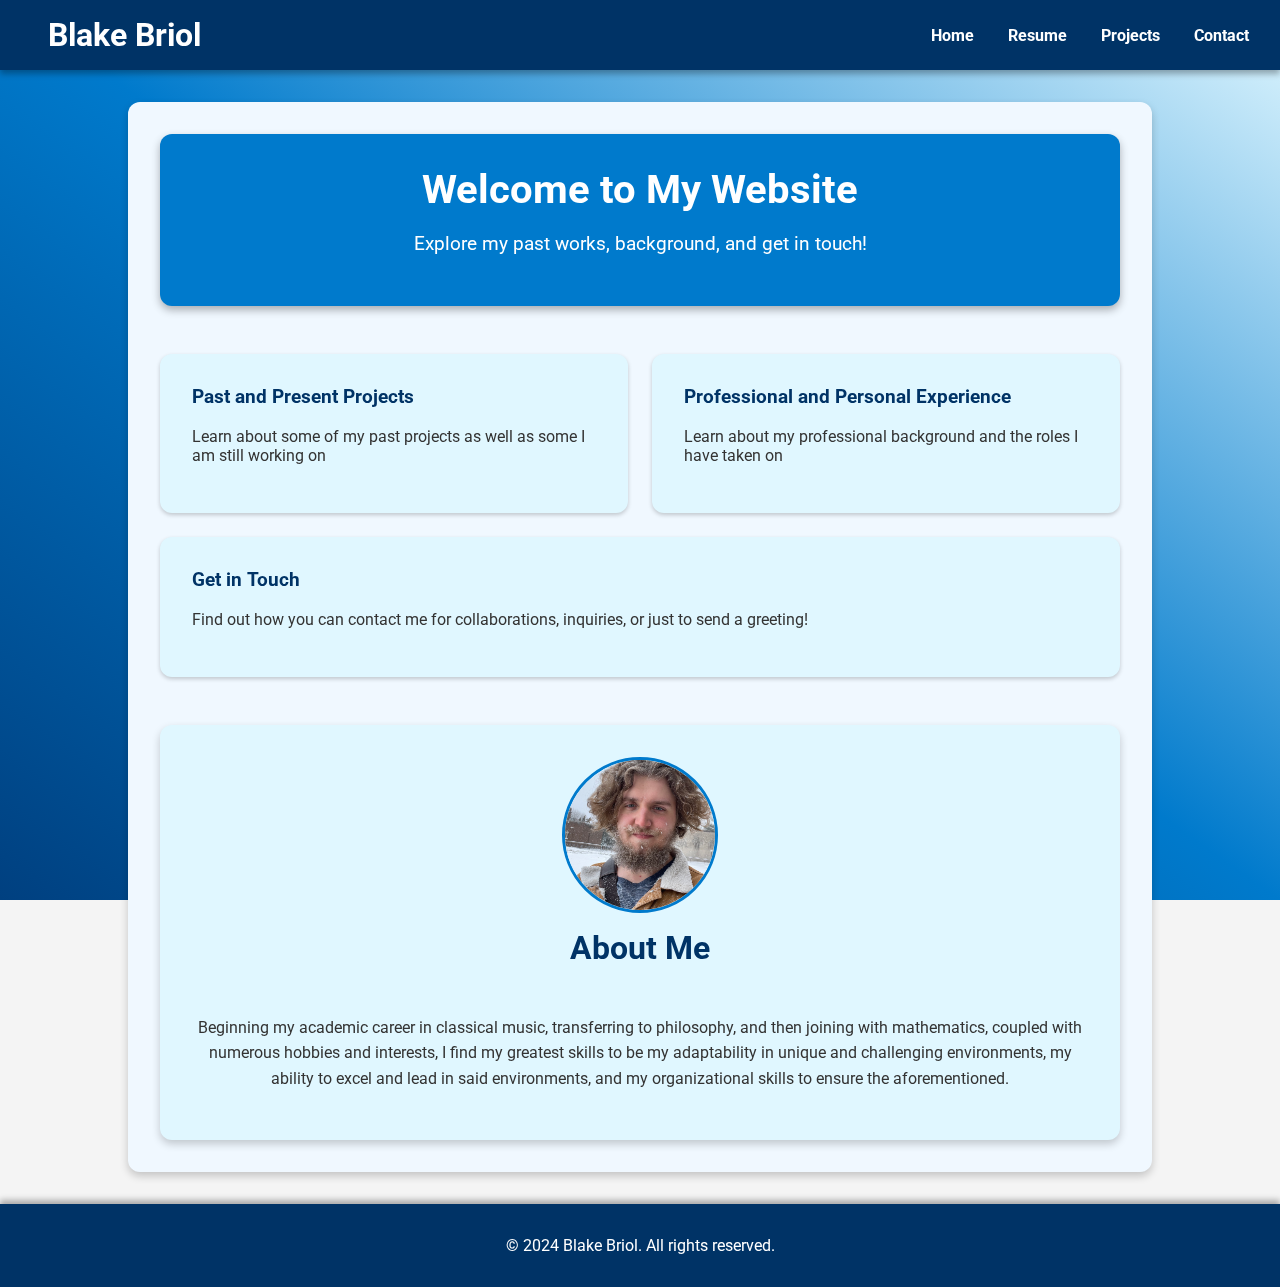
==== index.html @ 80d86657 "Update index.html" ====
<!DOCTYPE html>
<html lang="en">
<head>
    <meta charset="UTF-8">
    <meta name="viewport" content="width=device-width, initial-scale=1.0">
    <meta name="description" content="Welcome to Blake Briol's personal website. Explore projects, experience, and contact information.">
    <meta name="keywords" content="Blake Briol, projects, resume, contact">
    <title>Home - Blake Briol</title>
    <link href="https://fonts.googleapis.com/css2?family=Roboto:wght@400;700&display=swap" rel="stylesheet">
    <style>
        body {
            font-family: 'Roboto', sans-serif;
            color: #333; /* Dark gray text for readability */
            background-color: #f4f4f4; /* Light gray background */
            margin: 0;
            padding: 0;
            overflow-x: hidden; /* Prevent horizontal scroll due to the gradient */
        }

        /* Gradient Background */
        body::before {
            content: "";
            position: fixed;
            top: 0;
            right: 0;
            width: 100vw;
            height: 100vh;
            background: linear-gradient(to top right, #004080, #007acc, #e0f7ff); /* Dark to light blue gradient */
            z-index: -1; /* Place it behind all content */
            pointer-events: none; /* Ensure it doesn’t interfere with interactions */
        }

        header {
            background-color: #003366; /* Dark blue background for header */
            color: #ffffff; /* White text */
            padding: 1em;
            text-align: center;
            box-shadow: 0 4px 6px rgba(0,0,0,0.3);
            position: sticky;
            top: 0;
            z-index: 1000;
            display: flex;
            align-items: center;
            justify-content: space-between;
            width: 100%;
            box-sizing: border-box; /* Ensure padding is included in width */
        }

        header .name {
            font-weight: 700;
            font-size: 2em; /* Larger font size for the name */
            margin-left: 1em;
        }

        nav {
            margin: 0;
            padding: 0;
        }

        nav a {
            color: #ffffff; /* White links */
            text-decoration: none;
            margin: 0 15px;
            font-weight: 700;
            transition: color 0.3s, border-bottom 0.3s;
            border-bottom: 2px solid transparent;
            padding-bottom: 5px;
        }

        nav a:hover {
            color: #e0e0e0; /* Slightly lighter white on hover */
            border-bottom: 2px solid #e0e0e0; /* Border color on hover */
        }

        .container {
            width: 80%;
            margin: 2em auto;
            padding: 2em;
            background-color: #f0f8ff; /* Very light blue for container background */
            border-radius: 12px;
            box-shadow: 0 4px 8px rgba(0,0,0,0.2);
            box-sizing: border-box; /* Include padding in width */
        }

        footer {
            background-color: #003366; /* Dark blue background for footer */
            color: #ffffff; /* White text */
            text-align: center;
            padding: 1em 0;
            position: relative;
            width: 100%;
            box-shadow: 0 -4px 6px rgba(0,0,0,0.3);
        }

        h1, h2, h3 {
            color: #003366; /* Dark blue headers */
            margin: 0 0 1em;
        }

        .hero {
            text-align: center;
            margin-bottom: 3em; /* Increase margin-bottom */
            padding: 2em;
            background: #007acc; /* Medium blue background for hero section */
            border-radius: 12px;
            box-shadow: 0 4px 8px rgba(0,0,0,0.3);
        }

        .hero h2 {
            font-size: 2.5em;
            margin: 0;
            color: #ffffff; /* White text in hero section */
        }

        .hero p {
            font-size: 1.2em;
            color: #ffffff; /* White text in hero section */
        }

        .feature {
            display: flex;
            flex-wrap: wrap;
            gap: 1.5em;
            margin-top: 3em; /* Increase margin-top */
        }

        .feature-card {
            background: #e0f7ff; /* Light blue background for feature cards */
            border-radius: 12px;
            padding: 2em;
            flex: 1 1 calc(33% - 1.5em);
            box-shadow: 0 2px 4px rgba(0,0,0,0.2);
            transition: box-shadow 0.3s, transform 0.3s;
        }

        .feature-card:hover {
            box-shadow: 0 6px 12px rgba(0,0,0,0.3);
            transform: translateY(-5px);
        }

        .feature-card h3 {
            margin: 0 0 1em;
            color: #003366; /* Dark blue headings in feature cards */
        }

        .feature-card p {
            color: #333; /* Dark gray text for feature card paragraphs */
        }

        .about-me {
            background-color: #e0f7ff; /* Light blue for about me section */
            padding: 2em;
            border-radius: 12px;
            box-shadow: 0 4px 8px rgba(0,0,0,0.2);
            margin-top: 3em;
            display: flex;
            flex-direction: column;
            align-items: center;
            text-align: center;
        }

        .about-me img {
            border-radius: 50%;
            width: 150px;
            height: 150px;
            object-fit: cover;
            margin-bottom: 1em;
            border: 3px solid #007acc; /* Medium blue border for the image */
        }

        .about-me h2 {
            font-size: 2em;
            margin-bottom: 1em;
            color: #003366; /* Dark blue text */
        }

        .about-me p {
            color: #333; /* Dark gray text */
            line-height: 1.6;
        }
    </style>
</head>
<body>
    <header>
        <div class="name">Blake Briol</div>
        <nav>
            <a href="index.html">Home</a>
            <a href="resume.html">Resume</a>
            <a href="projects.html">Projects</a>
            <a href="contact.html">Contact</a>   
        </nav>
    </header>
    
    <div class="container">
        <section class="hero">
            <h2>Welcome to My Website</h2>
            <p>Explore my past works, background, and get in touch!</p>
        </section>

        <section class="feature">
            <div class="feature-card">
                <h3>Past and Present Projects</h3>
                <p>Learn about some of my past projects as well as some I am still working on</p>
            </div>
            <div class="feature-card">
                <h3>Professional and Personal Experience</h3>
                <p>Learn about my professional background and the roles I have taken on</p>
            </div>
            <div class="feature-card">
                <h3>Get in Touch</h3>
                <p>Find out how you can contact me for collaborations, inquiries, or just to send a greeting!</p>
            </div>
        </section>

        <!-- About Me Section -->
        <section class="about-me">
            <img src="HeadS.png" alt="Me!">
            <h2>About Me</h2>
            <p>
               Beginning my academic career in classical music, transferring to philosophy, and then joining with mathematics, coupled with numerous hobbies and
               interests, I find my greatest skills to be my adaptability in unique and challenging environments, my ability to excel and lead in said 
                environments, and my organizational skills to ensure the aforementioned.
            </p>
        </section>
    </div>

    <footer>
        <p>&copy; 2024 Blake Briol. All rights reserved.</p>
    </footer>
</body>
</html>
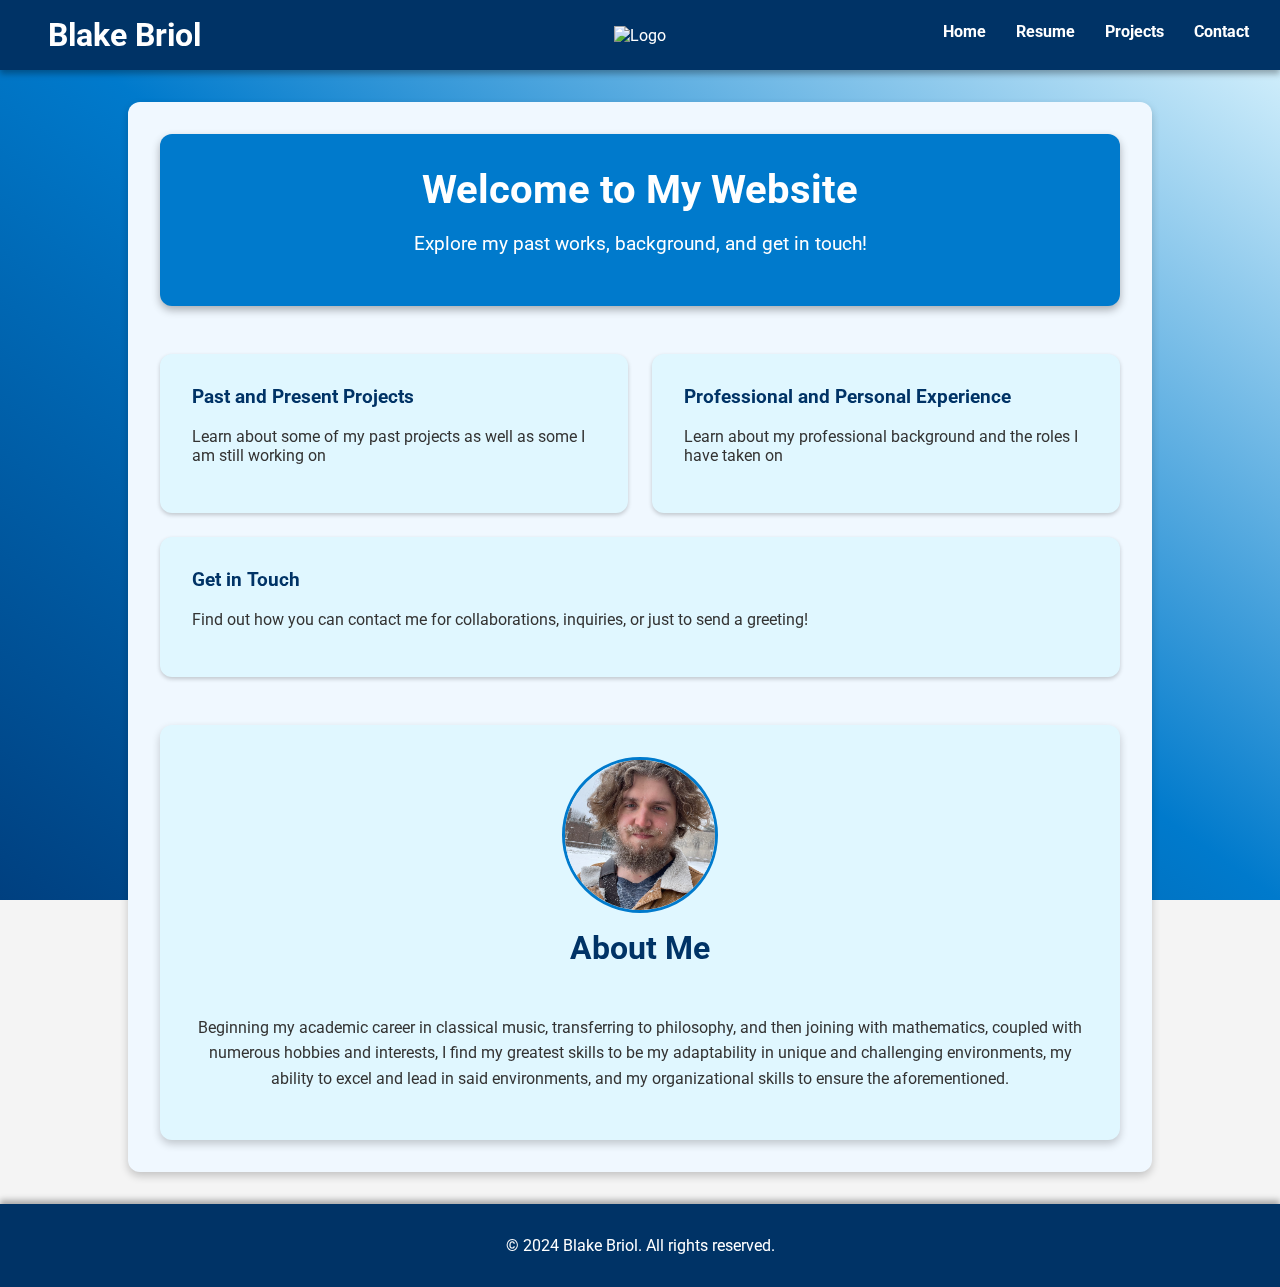
==== commit 73fab289: "Update index.html" ====
--- a/index.html
+++ b/index.html
@@ -7,6 +7,7 @@
     <meta name="keywords" content="Blake Briol, projects, resume, contact">
     <title>Home - Blake Briol</title>
     <link href="https://fonts.googleapis.com/css2?family=Roboto:wght@400;700&display=swap" rel="stylesheet">
+    <link rel="icon" href="favicon.ico" type="image/x-icon">
     <style>
         body {
             font-family: 'Roboto', sans-serif;
@@ -34,27 +35,44 @@
             background-color: #003366; /* Dark blue background for header */
             color: #ffffff; /* White text */
             padding: 1em;
-            text-align: center;
             box-shadow: 0 4px 6px rgba(0,0,0,0.3);
             position: sticky;
             top: 0;
             z-index: 1000;
             display: flex;
-            align-items: center;
-            justify-content: space-between;
+            align-items: center; /* Align items vertically in the center */
             width: 100%;
             box-sizing: border-box; /* Ensure padding is included in width */
-        }
-
-        header .name {
+            position: relative; /* For positioning the logo */
+        }
+
+        .header-content {
+            width: 100%;
+            display: flex;
+            align-items: center;
+        }
+
+        .name {
             font-weight: 700;
             font-size: 2em; /* Larger font size for the name */
-            margin-left: 1em;
+            margin-right: auto; /* Push logo to the center */
+            margin-left: 1em; /* Adjust this value to move name slightly to the right */
+        }
+
+        .logo-container {
+            position: absolute;
+            left: 50%;
+            transform: translateX(-50%);
+        }
+
+        .logo-container img {
+            width: 50px; /* Adjust size as needed */
+            height: 50px; /* Adjust size as needed */
         }
 
         nav {
-            margin: 0;
-            padding: 0;
+            margin-left: auto; /* Align navigation to the right */
+            display: flex;
         }
 
         nav a {
@@ -182,13 +200,18 @@
 </head>
 <body>
     <header>
-        <div class="name">Blake Briol</div>
-        <nav>
-            <a href="index.html">Home</a>
-            <a href="resume.html">Resume</a>
-            <a href="projects.html">Projects</a>
-            <a href="contact.html">Contact</a>   
-        </nav>
+        <div class="header-content">
+            <div class="name">Blake Briol</div>
+            <div class="logo-container">
+                <img src="favicon.ico" alt="Logo">
+            </div>
+            <nav>
+                <a href="index.html">Home</a>
+                <a href="resume.html">Resume</a>
+                <a href="projects.html">Projects</a>
+                <a href="contact.html">Contact</a>   
+            </nav>
+        </div>
     </header>
     
     <div class="container">
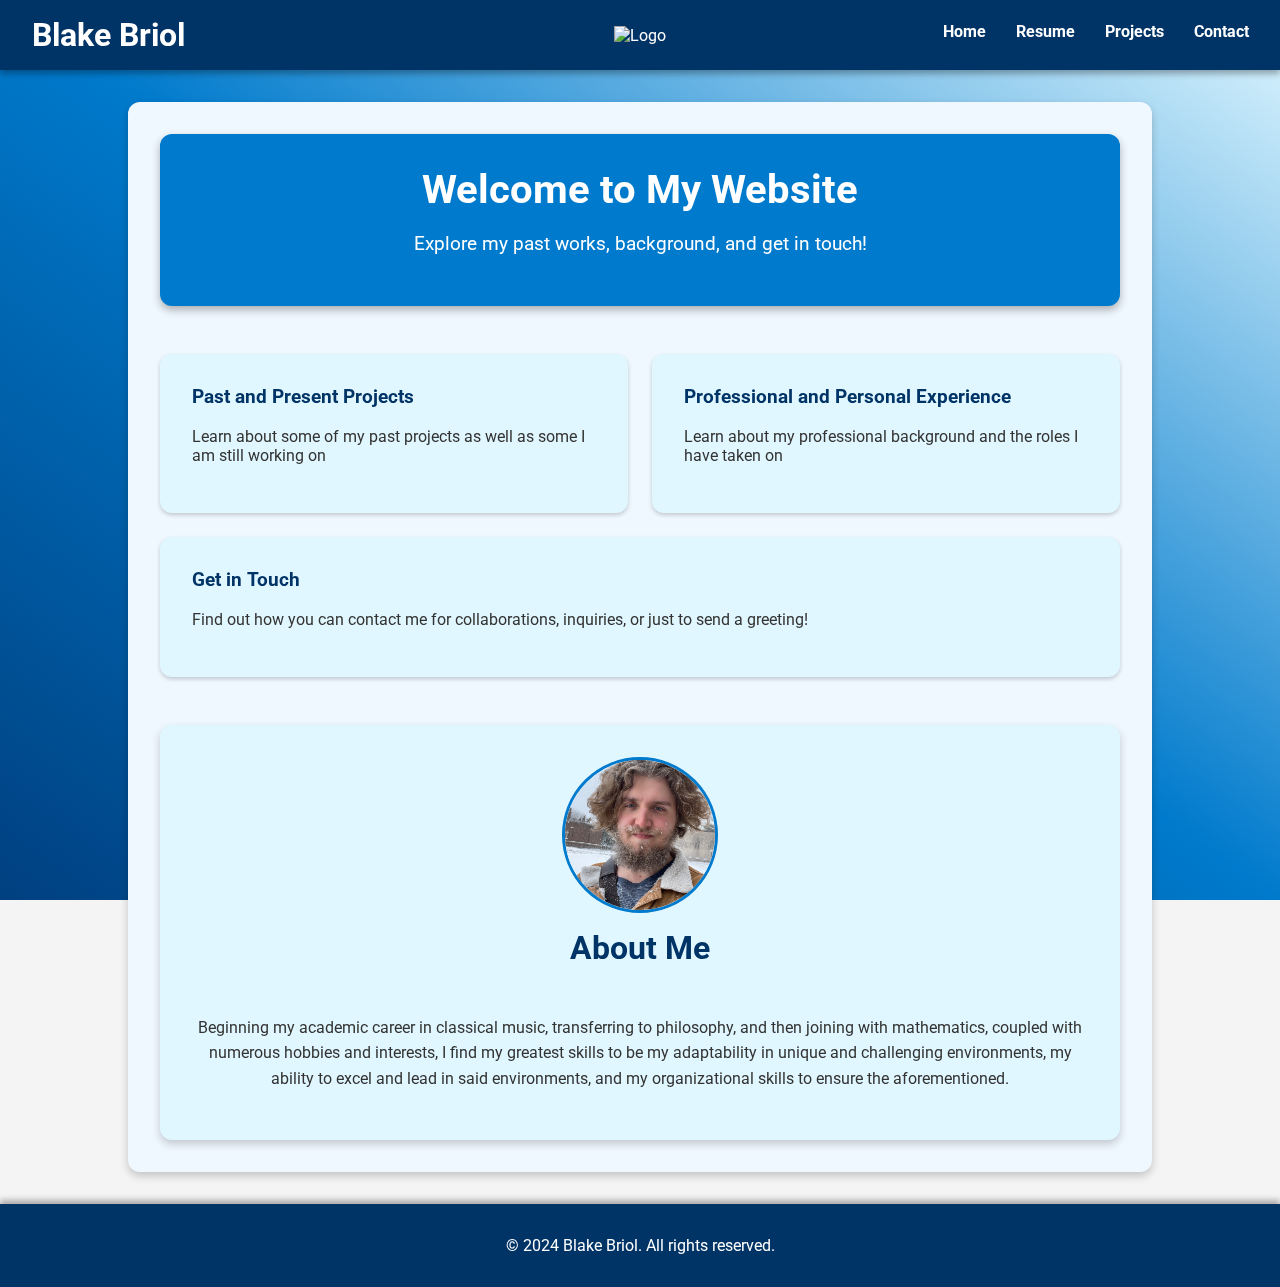
==== commit 04a18040: "Update index.html" ====
--- a/index.html
+++ b/index.html
@@ -56,7 +56,7 @@
             font-weight: 700;
             font-size: 2em; /* Larger font size for the name */
             margin-right: auto; /* Push logo to the center */
-            margin-left: 1em; /* Adjust this value to move name slightly to the right */
+            margin-left: 0.5em; /* Adjust this value to move name slightly to the right */
         }
 
         .logo-container {
